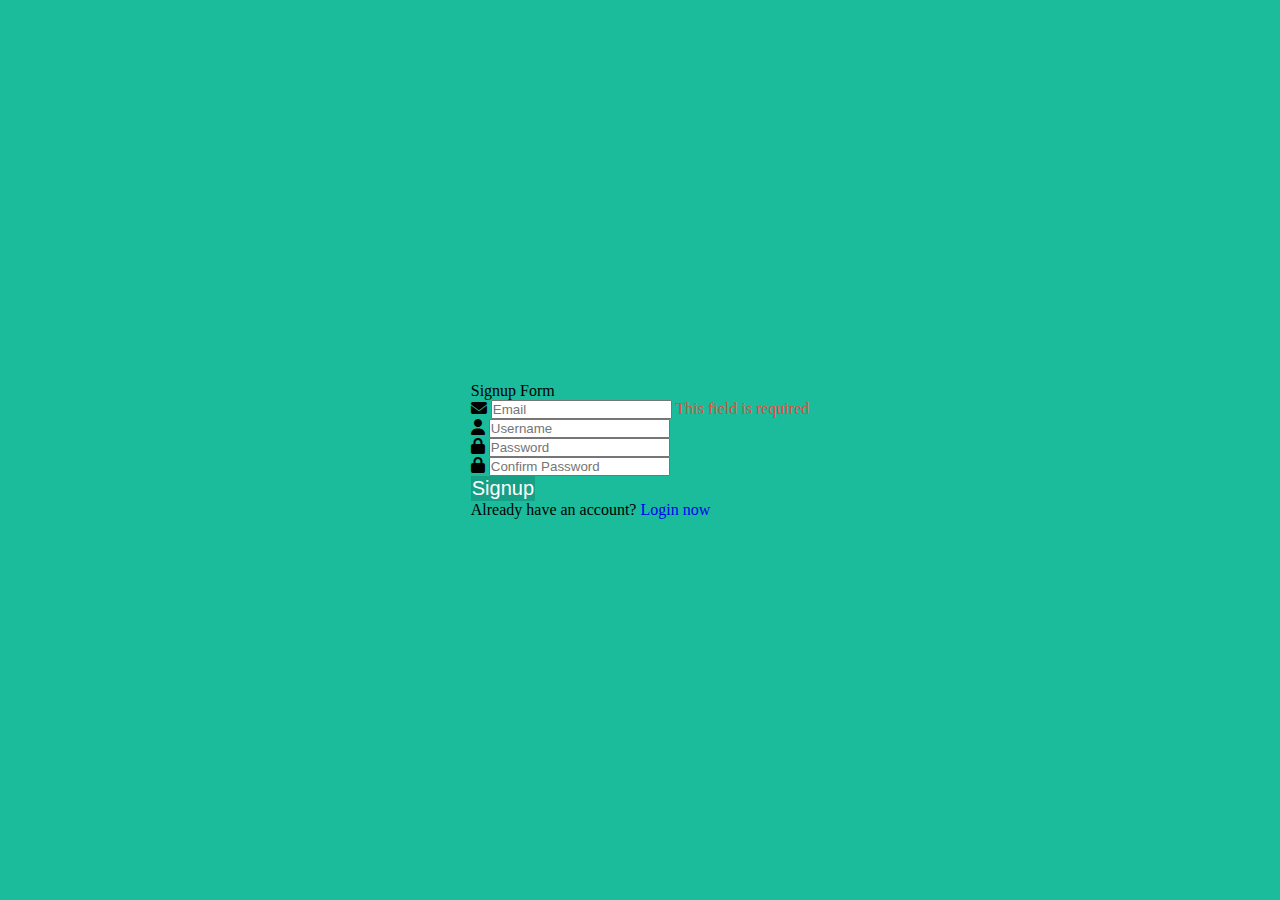
==== Responsive Login Form - 1/signup.html @ a24a49fb "First" ====
<!DOCTYPE html>
<html lang="en">

<head>
    <meta charset="UTF-8">
    <meta http-equiv="X-UA-Compatible" content="IE=edge">
    <meta name="viewport" content="width=device-width, initial-scale=1.0">
    <title>Responsive Signup Form - 1</title>

    <link rel="stylesheet" href="../assets/fontawesome/css/fontawesome.css">
    <link rel="stylesheet" href="../assets/fontawesome/css/brands.css">
    <link rel="stylesheet" href="../assets/fontawesome/css/solid.css">

    <link rel="stylesheet" href="style.css">
</head>

<body>

    <div class="container">
        <div class="wrapper">
            <div class="title"><span>Signup Form</span></div>
            <form action="#" method="post">
                <div class="row">
                    <i class="fa-solid fa-envelope"></i>
                    <input type="text" placeholder="Email">
                    <span class="input-error">This field is required</span>
                </div>
                <div class="row">
                    <i class="fas fa-user"></i>
                    <input type="text" placeholder="Username">
                </div>
                <div class="row">
                    <i class="fas fa-lock"></i>
                    <input type="password" placeholder="Password">
                </div>
                <div class="row">
                    <i class="fas fa-lock"></i>
                    <input type="password" placeholder="Confirm Password">
                </div>
                <div class="row">
                    <input id="form-btn" type="submit" value="Signup">
    
                </div>
    
                <div class="signup-link">
                    Already have an account? <a href="index.html">Login now</a>
                </div>
            </form>
        </div>
    </div>

</body>

</html>
---- assets/fontawesome/css/brands.css ----
/*!
 * Font Awesome Free 6.4.0 by @fontawesome - https://fontawesome.com
 * License - https://fontawesome.com/license/free (Icons: CC BY 4.0, Fonts: SIL OFL 1.1, Code: MIT License)
 * Copyright 2023 Fonticons, Inc.
 */
:root, :host {
  --fa-style-family-brands: 'Font Awesome 6 Brands';
  --fa-font-brands: normal 400 1em/1 'Font Awesome 6 Brands'; }

@font-face {
  font-family: 'Font Awesome 6 Brands';
  font-style: normal;
  font-weight: 400;
  font-display: block;
  src: url("../webfonts/fa-brands-400.woff2") format("woff2"), url("../webfonts/fa-brands-400.ttf") format("truetype"); }

.fab,
.fa-brands {
  font-weight: 400; }

.fa-monero:before {
  content: "\f3d0"; }

.fa-hooli:before {
  content: "\f427"; }

.fa-yelp:before {
  content: "\f1e9"; }

.fa-cc-visa:before {
  content: "\f1f0"; }

.fa-lastfm:before {
  content: "\f202"; }

.fa-shopware:before {
  content: "\f5b5"; }

.fa-creative-commons-nc:before {
  content: "\f4e8"; }

.fa-aws:before {
  content: "\f375"; }

.fa-redhat:before {
  content: "\f7bc"; }

.fa-yoast:before {
  content: "\f2b1"; }

.fa-cloudflare:before {
  content: "\e07d"; }

.fa-ups:before {
  content: "\f7e0"; }

.fa-wpexplorer:before {
  content: "\f2de"; }

.fa-dyalog:before {
  content: "\f399"; }

.fa-bity:before {
  content: "\f37a"; }

.fa-stackpath:before {
  content: "\f842"; }

.fa-buysellads:before {
  content: "\f20d"; }

.fa-first-order:before {
  content: "\f2b0"; }

.fa-modx:before {
  content: "\f285"; }

.fa-guilded:before {
  content: "\e07e"; }

.fa-vnv:before {
  content: "\f40b"; }

.fa-square-js:before {
  content: "\f3b9"; }

.fa-js-square:before {
  content: "\f3b9"; }

.fa-microsoft:before {
  content: "\f3ca"; }

.fa-qq:before {
  content: "\f1d6"; }

.fa-orcid:before {
  content: "\f8d2"; }

.fa-java:before {
  content: "\f4e4"; }

.fa-invision:before {
  content: "\f7b0"; }

.fa-creative-commons-pd-alt:before {
  content: "\f4ed"; }

.fa-centercode:before {
  content: "\f380"; }

.fa-glide-g:before {
  content: "\f2a6"; }

.fa-drupal:before {
  content: "\f1a9"; }

.fa-hire-a-helper:before {
  content: "\f3b0"; }

.fa-creative-commons-by:before {
  content: "\f4e7"; }

.fa-unity:before {
  content: "\e049"; }

.fa-whmcs:before {
  content: "\f40d"; }

.fa-rocketchat:before {
  content: "\f3e8"; }

.fa-vk:before {
  content: "\f189"; }

.fa-untappd:before {
  content: "\f405"; }

.fa-mailchimp:before {
  content: "\f59e"; }

.fa-css3-alt:before {
  content: "\f38b"; }

.fa-square-reddit:before {
  content: "\f1a2"; }

.fa-reddit-square:before {
  content: "\f1a2"; }

.fa-vimeo-v:before {
  content: "\f27d"; }

.fa-contao:before {
  content: "\f26d"; }

.fa-square-font-awesome:before {
  content: "\e5ad"; }

.fa-deskpro:before {
  content: "\f38f"; }

.fa-sistrix:before {
  content: "\f3ee"; }

.fa-square-instagram:before {
  content: "\e055"; }

.fa-instagram-square:before {
  content: "\e055"; }

.fa-battle-net:before {
  content: "\f835"; }

.fa-the-red-yeti:before {
  content: "\f69d"; }

.fa-square-hacker-news:before {
  content: "\f3af"; }

.fa-hacker-news-square:before {
  content: "\f3af"; }

.fa-edge:before {
  content: "\f282"; }

.fa-napster:before {
  content: "\f3d2"; }

.fa-square-snapchat:before {
  content: "\f2ad"; }

.fa-snapchat-square:before {
  content: "\f2ad"; }

.fa-google-plus-g:before {
  content: "\f0d5"; }

.fa-artstation:before {
  content: "\f77a"; }

.fa-markdown:before {
  content: "\f60f"; }

.fa-sourcetree:before {
  content: "\f7d3"; }

.fa-google-plus:before {
  content: "\f2b3"; }

.fa-diaspora:before {
  content: "\f791"; }

.fa-foursquare:before {
  content: "\f180"; }

.fa-stack-overflow:before {
  content: "\f16c"; }

.fa-github-alt:before {
  content: "\f113"; }

.fa-phoenix-squadron:before {
  content: "\f511"; }

.fa-pagelines:before {
  content: "\f18c"; }

.fa-algolia:before {
  content: "\f36c"; }

.fa-red-river:before {
  content: "\f3e3"; }

.fa-creative-commons-sa:before {
  content: "\f4ef"; }

.fa-safari:before {
  content: "\f267"; }

.fa-google:before {
  content: "\f1a0"; }

.fa-square-font-awesome-stroke:before {
  content: "\f35c"; }

.fa-font-awesome-alt:before {
  content: "\f35c"; }

.fa-atlassian:before {
  content: "\f77b"; }

.fa-linkedin-in:before {
  content: "\f0e1"; }

.fa-digital-ocean:before {
  content: "\f391"; }

.fa-nimblr:before {
  content: "\f5a8"; }

.fa-chromecast:before {
  content: "\f838"; }

.fa-evernote:before {
  content: "\f839"; }

.fa-hacker-news:before {
  content: "\f1d4"; }

.fa-creative-commons-sampling:before {
  content: "\f4f0"; }

.fa-adversal:before {
  content: "\f36a"; }

.fa-creative-commons:before {
  content: "\f25e"; }

.fa-watchman-monitoring:before {
  content: "\e087"; }

.fa-fonticons:before {
  content: "\f280"; }

.fa-weixin:before {
  content: "\f1d7"; }

.fa-shirtsinbulk:before {
  content: "\f214"; }

.fa-codepen:before {
  content: "\f1cb"; }

.fa-git-alt:before {
  content: "\f841"; }

.fa-lyft:before {
  content: "\f3c3"; }

.fa-rev:before {
  content: "\f5b2"; }

.fa-windows:before {
  content: "\f17a"; }

.fa-wizards-of-the-coast:before {
  content: "\f730"; }

.fa-square-viadeo:before {
  content: "\f2aa"; }

.fa-viadeo-square:before {
  content: "\f2aa"; }

.fa-meetup:before {
  content: "\f2e0"; }

.fa-centos:before {
  content: "\f789"; }

.fa-adn:before {
  content: "\f170"; }

.fa-cloudsmith:before {
  content: "\f384"; }

.fa-pied-piper-alt:before {
  content: "\f1a8"; }

.fa-square-dribbble:before {
  content: "\f397"; }

.fa-dribbble-square:before {
  content: "\f397"; }

.fa-codiepie:before {
  content: "\f284"; }

.fa-node:before {
  content: "\f419"; }

.fa-mix:before {
  content: "\f3cb"; }

.fa-steam:before {
  content: "\f1b6"; }

.fa-cc-apple-pay:before {
  content: "\f416"; }

.fa-scribd:before {
  content: "\f28a"; }

.fa-openid:before {
  content: "\f19b"; }

.fa-instalod:before {
  content: "\e081"; }

.fa-expeditedssl:before {
  content: "\f23e"; }

.fa-sellcast:before {
  content: "\f2da"; }

.fa-square-twitter:before {
  content: "\f081"; }

.fa-twitter-square:before {
  content: "\f081"; }

.fa-r-project:before {
  content: "\f4f7"; }

.fa-delicious:before {
  content: "\f1a5"; }

.fa-freebsd:before {
  content: "\f3a4"; }

.fa-vuejs:before {
  content: "\f41f"; }

.fa-accusoft:before {
  content: "\f369"; }

.fa-ioxhost:before {
  content: "\f208"; }

.fa-fonticons-fi:before {
  content: "\f3a2"; }

.fa-app-store:before {
  content: "\f36f"; }

.fa-cc-mastercard:before {
  content: "\f1f1"; }

.fa-itunes-note:before {
  content: "\f3b5"; }

.fa-golang:before {
  content: "\e40f"; }

.fa-kickstarter:before {
  content: "\f3bb"; }

.fa-grav:before {
  content: "\f2d6"; }

.fa-weibo:before {
  content: "\f18a"; }

.fa-uncharted:before {
  content: "\e084"; }

.fa-firstdraft:before {
  content: "\f3a1"; }

.fa-square-youtube:before {
  content: "\f431"; }

.fa-youtube-square:before {
  content: "\f431"; }

.fa-wikipedia-w:before {
  content: "\f266"; }

.fa-wpressr:before {
  content: "\f3e4"; }

.fa-rendact:before {
  content: "\f3e4"; }

.fa-angellist:before {
  content: "\f209"; }

.fa-galactic-republic:before {
  content: "\f50c"; }

.fa-nfc-directional:before {
  content: "\e530"; }

.fa-skype:before {
  content: "\f17e"; }

.fa-joget:before {
  content: "\f3b7"; }

.fa-fedora:before {
  content: "\f798"; }

.fa-stripe-s:before {
  content: "\f42a"; }

.fa-meta:before {
  content: "\e49b"; }

.fa-laravel:before {
  content: "\f3bd"; }

.fa-hotjar:before {
  content: "\f3b1"; }

.fa-bluetooth-b:before {
  content: "\f294"; }

.fa-sticker-mule:before {
  content: "\f3f7"; }

.fa-creative-commons-zero:before {
  content: "\f4f3"; }

.fa-hips:before {
  content: "\f452"; }

.fa-behance:before {
  content: "\f1b4"; }

.fa-reddit:before {
  content: "\f1a1"; }

.fa-discord:before {
  content: "\f392"; }

.fa-chrome:before {
  content: "\f268"; }

.fa-app-store-ios:before {
  content: "\f370"; }

.fa-cc-discover:before {
  content: "\f1f2"; }

.fa-wpbeginner:before {
  content: "\f297"; }

.fa-confluence:before {
  content: "\f78d"; }

.fa-mdb:before {
  content: "\f8ca"; }

.fa-dochub:before {
  content: "\f394"; }

.fa-accessible-icon:before {
  content: "\f368"; }

.fa-ebay:before {
  content: "\f4f4"; }

.fa-amazon:before {
  content: "\f270"; }

.fa-unsplash:before {
  content: "\e07c"; }

.fa-yarn:before {
  content: "\f7e3"; }

.fa-square-steam:before {
  content: "\f1b7"; }

.fa-steam-square:before {
  content: "\f1b7"; }

.fa-500px:before {
  content: "\f26e"; }

.fa-square-vimeo:before {
  content: "\f194"; }

.fa-vimeo-square:before {
  content: "\f194"; }

.fa-asymmetrik:before {
  content: "\f372"; }

.fa-font-awesome:before {
  content: "\f2b4"; }

.fa-font-awesome-flag:before {
  content: "\f2b4"; }

.fa-font-awesome-logo-full:before {
  content: "\f2b4"; }

.fa-gratipay:before {
  content: "\f184"; }

.fa-apple:before {
  content: "\f179"; }

.fa-hive:before {
  content: "\e07f"; }

.fa-gitkraken:before {
  content: "\f3a6"; }

.fa-keybase:before {
  content: "\f4f5"; }

.fa-apple-pay:before {
  content: "\f415"; }

.fa-padlet:before {
  content: "\e4a0"; }

.fa-amazon-pay:before {
  content: "\f42c"; }

.fa-square-github:before {
  content: "\f092"; }

.fa-github-square:before {
  content: "\f092"; }

.fa-stumbleupon:before {
  content: "\f1a4"; }

.fa-fedex:before {
  content: "\f797"; }

.fa-phoenix-framework:before {
  content: "\f3dc"; }

.fa-shopify:before {
  content: "\e057"; }

.fa-neos:before {
  content: "\f612"; }

.fa-hackerrank:before {
  content: "\f5f7"; }

.fa-researchgate:before {
  content: "\f4f8"; }

.fa-swift:before {
  content: "\f8e1"; }

.fa-angular:before {
  content: "\f420"; }

.fa-speakap:before {
  content: "\f3f3"; }

.fa-angrycreative:before {
  content: "\f36e"; }

.fa-y-combinator:before {
  content: "\f23b"; }

.fa-empire:before {
  content: "\f1d1"; }

.fa-envira:before {
  content: "\f299"; }

.fa-square-gitlab:before {
  content: "\e5ae"; }

.fa-gitlab-square:before {
  content: "\e5ae"; }

.fa-studiovinari:before {
  content: "\f3f8"; }

.fa-pied-piper:before {
  content: "\f2ae"; }

.fa-wordpress:before {
  content: "\f19a"; }

.fa-product-hunt:before {
  content: "\f288"; }

.fa-firefox:before {
  content: "\f269"; }

.fa-linode:before {
  content: "\f2b8"; }

.fa-goodreads:before {
  content: "\f3a8"; }

.fa-square-odnoklassniki:before {
  content: "\f264"; }

.fa-odnoklassniki-square:before {
  content: "\f264"; }

.fa-jsfiddle:before {
  content: "\f1cc"; }

.fa-sith:before {
  content: "\f512"; }

.fa-themeisle:before {
  content: "\f2b2"; }

.fa-page4:before {
  content: "\f3d7"; }

.fa-hashnode:before {
  content: "\e499"; }

.fa-react:before {
  content: "\f41b"; }

.fa-cc-paypal:before {
  content: "\f1f4"; }

.fa-squarespace:before {
  content: "\f5be"; }

.fa-cc-stripe:before {
  content: "\f1f5"; }

.fa-creative-commons-share:before {
  content: "\f4f2"; }

.fa-bitcoin:before {
  content: "\f379"; }

.fa-keycdn:before {
  content: "\f3ba"; }

.fa-opera:before {
  content: "\f26a"; }

.fa-itch-io:before {
  content: "\f83a"; }

.fa-umbraco:before {
  content: "\f8e8"; }

.fa-galactic-senate:before {
  content: "\f50d"; }

.fa-ubuntu:before {
  content: "\f7df"; }

.fa-draft2digital:before {
  content: "\f396"; }

.fa-stripe:before {
  content: "\f429"; }

.fa-houzz:before {
  content: "\f27c"; }

.fa-gg:before {
  content: "\f260"; }

.fa-dhl:before {
  content: "\f790"; }

.fa-square-pinterest:before {
  content: "\f0d3"; }

.fa-pinterest-square:before {
  content: "\f0d3"; }

.fa-xing:before {
  content: "\f168"; }

.fa-blackberry:before {
  content: "\f37b"; }

.fa-creative-commons-pd:before {
  content: "\f4ec"; }

.fa-playstation:before {
  content: "\f3df"; }

.fa-quinscape:before {
  content: "\f459"; }

.fa-less:before {
  content: "\f41d"; }

.fa-blogger-b:before {
  content: "\f37d"; }

.fa-opencart:before {
  content: "\f23d"; }

.fa-vine:before {
  content: "\f1ca"; }

.fa-paypal:before {
  content: "\f1ed"; }

.fa-gitlab:before {
  content: "\f296"; }

.fa-typo3:before {
  content: "\f42b"; }

.fa-reddit-alien:before {
  content: "\f281"; }

.fa-yahoo:before {
  content: "\f19e"; }

.fa-dailymotion:before {
  content: "\e052"; }

.fa-affiliatetheme:before {
  content: "\f36b"; }

.fa-pied-piper-pp:before {
  content: "\f1a7"; }

.fa-bootstrap:before {
  content: "\f836"; }

.fa-odnoklassniki:before {
  content: "\f263"; }

.fa-nfc-symbol:before {
  content: "\e531"; }

.fa-ethereum:before {
  content: "\f42e"; }

.fa-speaker-deck:before {
  content: "\f83c"; }

.fa-creative-commons-nc-eu:before {
  content: "\f4e9"; }

.fa-patreon:before {
  content: "\f3d9"; }

.fa-avianex:before {
  content: "\f374"; }

.fa-ello:before {
  content: "\f5f1"; }

.fa-gofore:before {
  content: "\f3a7"; }

.fa-bimobject:before {
  content: "\f378"; }

.fa-facebook-f:before {
  content: "\f39e"; }

.fa-square-google-plus:before {
  content: "\f0d4"; }

.fa-google-plus-square:before {
  content: "\f0d4"; }

.fa-mandalorian:before {
  content: "\f50f"; }

.fa-first-order-alt:before {
  content: "\f50a"; }

.fa-osi:before {
  content: "\f41a"; }

.fa-google-wallet:before {
  content: "\f1ee"; }

.fa-d-and-d-beyond:before {
  content: "\f6ca"; }

.fa-periscope:before {
  content: "\f3da"; }

.fa-fulcrum:before {
  content: "\f50b"; }

.fa-cloudscale:before {
  content: "\f383"; }

.fa-forumbee:before {
  content: "\f211"; }

.fa-mizuni:before {
  content: "\f3cc"; }

.fa-schlix:before {
  content: "\f3ea"; }

.fa-square-xing:before {
  content: "\f169"; }

.fa-xing-square:before {
  content: "\f169"; }

.fa-bandcamp:before {
  content: "\f2d5"; }

.fa-wpforms:before {
  content: "\f298"; }

.fa-cloudversify:before {
  content: "\f385"; }

.fa-usps:before {
  content: "\f7e1"; }

.fa-megaport:before {
  content: "\f5a3"; }

.fa-magento:before {
  content: "\f3c4"; }

.fa-spotify:before {
  content: "\f1bc"; }

.fa-optin-monster:before {
  content: "\f23c"; }

.fa-fly:before {
  content: "\f417"; }

.fa-aviato:before {
  content: "\f421"; }

.fa-itunes:before {
  content: "\f3b4"; }

.fa-cuttlefish:before {
  content: "\f38c"; }

.fa-blogger:before {
  content: "\f37c"; }

.fa-flickr:before {
  content: "\f16e"; }

.fa-viber:before {
  content: "\f409"; }

.fa-soundcloud:before {
  content: "\f1be"; }

.fa-digg:before {
  content: "\f1a6"; }

.fa-tencent-weibo:before {
  content: "\f1d5"; }

.fa-symfony:before {
  content: "\f83d"; }

.fa-maxcdn:before {
  content: "\f136"; }

.fa-etsy:before {
  content: "\f2d7"; }

.fa-facebook-messenger:before {
  content: "\f39f"; }

.fa-audible:before {
  content: "\f373"; }

.fa-think-peaks:before {
  content: "\f731"; }

.fa-bilibili:before {
  content: "\e3d9"; }

.fa-erlang:before {
  content: "\f39d"; }

.fa-cotton-bureau:before {
  content: "\f89e"; }

.fa-dashcube:before {
  content: "\f210"; }

.fa-42-group:before {
  content: "\e080"; }

.fa-innosoft:before {
  content: "\e080"; }

.fa-stack-exchange:before {
  content: "\f18d"; }

.fa-elementor:before {
  content: "\f430"; }

.fa-square-pied-piper:before {
  content: "\e01e"; }

.fa-pied-piper-square:before {
  content: "\e01e"; }

.fa-creative-commons-nd:before {
  content: "\f4eb"; }

.fa-palfed:before {
  content: "\f3d8"; }

.fa-superpowers:before {
  content: "\f2dd"; }

.fa-resolving:before {
  content: "\f3e7"; }

.fa-xbox:before {
  content: "\f412"; }

.fa-searchengin:before {
  content: "\f3eb"; }

.fa-tiktok:before {
  content: "\e07b"; }

.fa-square-facebook:before {
  content: "\f082"; }

.fa-facebook-square:before {
  content: "\f082"; }

.fa-renren:before {
  content: "\f18b"; }

.fa-linux:before {
  content: "\f17c"; }

.fa-glide:before {
  content: "\f2a5"; }

.fa-linkedin:before {
  content: "\f08c"; }

.fa-hubspot:before {
  content: "\f3b2"; }

.fa-deploydog:before {
  content: "\f38e"; }

.fa-twitch:before {
  content: "\f1e8"; }

.fa-ravelry:before {
  content: "\f2d9"; }

.fa-mixer:before {
  content: "\e056"; }

.fa-square-lastfm:before {
  content: "\f203"; }

.fa-lastfm-square:before {
  content: "\f203"; }

.fa-vimeo:before {
  content: "\f40a"; }

.fa-mendeley:before {
  content: "\f7b3"; }

.fa-uniregistry:before {
  content: "\f404"; }

.fa-figma:before {
  content: "\f799"; }

.fa-creative-commons-remix:before {
  content: "\f4ee"; }

.fa-cc-amazon-pay:before {
  content: "\f42d"; }

.fa-dropbox:before {
  content: "\f16b"; }

.fa-instagram:before {
  content: "\f16d"; }

.fa-cmplid:before {
  content: "\e360"; }

.fa-facebook:before {
  content: "\f09a"; }

.fa-gripfire:before {
  content: "\f3ac"; }

.fa-jedi-order:before {
  content: "\f50e"; }

.fa-uikit:before {
  content: "\f403"; }

.fa-fort-awesome-alt:before {
  content: "\f3a3"; }

.fa-phabricator:before {
  content: "\f3db"; }

.fa-ussunnah:before {
  content: "\f407"; }

.fa-earlybirds:before {
  content: "\f39a"; }

.fa-trade-federation:before {
  content: "\f513"; }

.fa-autoprefixer:before {
  content: "\f41c"; }

.fa-whatsapp:before {
  content: "\f232"; }

.fa-slideshare:before {
  content: "\f1e7"; }

.fa-google-play:before {
  content: "\f3ab"; }

.fa-viadeo:before {
  content: "\f2a9"; }

.fa-line:before {
  content: "\f3c0"; }

.fa-google-drive:before {
  content: "\f3aa"; }

.fa-servicestack:before {
  content: "\f3ec"; }

.fa-simplybuilt:before {
  content: "\f215"; }

.fa-bitbucket:before {
  content: "\f171"; }

.fa-imdb:before {
  content: "\f2d8"; }

.fa-deezer:before {
  content: "\e077"; }

.fa-raspberry-pi:before {
  content: "\f7bb"; }

.fa-jira:before {
  content: "\f7b1"; }

.fa-docker:before {
  content: "\f395"; }

.fa-screenpal:before {
  content: "\e570"; }

.fa-bluetooth:before {
  content: "\f293"; }

.fa-gitter:before {
  content: "\f426"; }

.fa-d-and-d:before {
  content: "\f38d"; }

.fa-microblog:before {
  content: "\e01a"; }

.fa-cc-diners-club:before {
  content: "\f24c"; }

.fa-gg-circle:before {
  content: "\f261"; }

.fa-pied-piper-hat:before {
  content: "\f4e5"; }

.fa-kickstarter-k:before {
  content: "\f3bc"; }

.fa-yandex:before {
  content: "\f413"; }

.fa-readme:before {
  content: "\f4d5"; }

.fa-html5:before {
  content: "\f13b"; }

.fa-sellsy:before {
  content: "\f213"; }

.fa-sass:before {
  content: "\f41e"; }

.fa-wirsindhandwerk:before {
  content: "\e2d0"; }

.fa-wsh:before {
  content: "\e2d0"; }

.fa-buromobelexperte:before {
  content: "\f37f"; }

.fa-salesforce:before {
  content: "\f83b"; }

.fa-octopus-deploy:before {
  content: "\e082"; }

.fa-medapps:before {
  content: "\f3c6"; }

.fa-ns8:before {
  content: "\f3d5"; }

.fa-pinterest-p:before {
  content: "\f231"; }

.fa-apper:before {
  content: "\f371"; }

.fa-fort-awesome:before {
  content: "\f286"; }

.fa-waze:before {
  content: "\f83f"; }

.fa-cc-jcb:before {
  content: "\f24b"; }

.fa-snapchat:before {
  content: "\f2ab"; }

.fa-snapchat-ghost:before {
  content: "\f2ab"; }

.fa-fantasy-flight-games:before {
  content: "\f6dc"; }

.fa-rust:before {
  content: "\e07a"; }

.fa-wix:before {
  content: "\f5cf"; }

.fa-square-behance:before {
  content: "\f1b5"; }

.fa-behance-square:before {
  content: "\f1b5"; }

.fa-supple:before {
  content: "\f3f9"; }

.fa-rebel:before {
  content: "\f1d0"; }

.fa-css3:before {
  content: "\f13c"; }

.fa-staylinked:before {
  content: "\f3f5"; }

.fa-kaggle:before {
  content: "\f5fa"; }

.fa-space-awesome:before {
  content: "\e5ac"; }

.fa-deviantart:before {
  content: "\f1bd"; }

.fa-cpanel:before {
  content: "\f388"; }

.fa-goodreads-g:before {
  content: "\f3a9"; }

.fa-square-git:before {
  content: "\f1d2"; }

.fa-git-square:before {
  content: "\f1d2"; }

.fa-square-tumblr:before {
  content: "\f174"; }

.fa-tumblr-square:before {
  content: "\f174"; }

.fa-trello:before {
  content: "\f181"; }

.fa-creative-commons-nc-jp:before {
  content: "\f4ea"; }

.fa-get-pocket:before {
  content: "\f265"; }

.fa-perbyte:before {
  content: "\e083"; }

.fa-grunt:before {
  content: "\f3ad"; }

.fa-weebly:before {
  content: "\f5cc"; }

.fa-connectdevelop:before {
  content: "\f20e"; }

.fa-leanpub:before {
  content: "\f212"; }

.fa-black-tie:before {
  content: "\f27e"; }

.fa-themeco:before {
  content: "\f5c6"; }

.fa-python:before {
  content: "\f3e2"; }

.fa-android:before {
  content: "\f17b"; }

.fa-bots:before {
  content: "\e340"; }

.fa-free-code-camp:before {
  content: "\f2c5"; }

.fa-hornbill:before {
  content: "\f592"; }

.fa-js:before {
  content: "\f3b8"; }

.fa-ideal:before {
  content: "\e013"; }

.fa-git:before {
  content: "\f1d3"; }

.fa-dev:before {
  content: "\f6cc"; }

.fa-sketch:before {
  content: "\f7c6"; }

.fa-yandex-international:before {
  content: "\f414"; }

.fa-cc-amex:before {
  content: "\f1f3"; }

.fa-uber:before {
  content: "\f402"; }

.fa-github:before {
  content: "\f09b"; }

.fa-php:before {
  content: "\f457"; }

.fa-alipay:before {
  content: "\f642"; }

.fa-youtube:before {
  content: "\f167"; }

.fa-skyatlas:before {
  content: "\f216"; }

.fa-firefox-browser:before {
  content: "\e007"; }

.fa-replyd:before {
  content: "\f3e6"; }

.fa-suse:before {
  content: "\f7d6"; }

.fa-jenkins:before {
  content: "\f3b6"; }

.fa-twitter:before {
  content: "\f099"; }

.fa-rockrms:before {
  content: "\f3e9"; }

.fa-pinterest:before {
  content: "\f0d2"; }

.fa-buffer:before {
  content: "\f837"; }

.fa-npm:before {
  content: "\f3d4"; }

.fa-yammer:before {
  content: "\f840"; }

.fa-btc:before {
  content: "\f15a"; }

.fa-dribbble:before {
  content: "\f17d"; }

.fa-stumbleupon-circle:before {
  content: "\f1a3"; }

.fa-internet-explorer:before {
  content: "\f26b"; }

.fa-stubber:before {
  content: "\e5c7"; }

.fa-telegram:before {
  content: "\f2c6"; }

.fa-telegram-plane:before {
  content: "\f2c6"; }

.fa-old-republic:before {
  content: "\f510"; }

.fa-odysee:before {
  content: "\e5c6"; }

.fa-square-whatsapp:before {
  content: "\f40c"; }

.fa-whatsapp-square:before {
  content: "\f40c"; }

.fa-node-js:before {
  content: "\f3d3"; }

.fa-edge-legacy:before {
  content: "\e078"; }

.fa-slack:before {
  content: "\f198"; }

.fa-slack-hash:before {
  content: "\f198"; }

.fa-medrt:before {
  content: "\f3c8"; }

.fa-usb:before {
  content: "\f287"; }

.fa-tumblr:before {
  content: "\f173"; }

.fa-vaadin:before {
  content: "\f408"; }

.fa-quora:before {
  content: "\f2c4"; }

.fa-reacteurope:before {
  content: "\f75d"; }

.fa-medium:before {
  content: "\f23a"; }

.fa-medium-m:before {
  content: "\f23a"; }

.fa-amilia:before {
  content: "\f36d"; }

.fa-mixcloud:before {
  content: "\f289"; }

.fa-flipboard:before {
  content: "\f44d"; }

.fa-viacoin:before {
  content: "\f237"; }

.fa-critical-role:before {
  content: "\f6c9"; }

.fa-sitrox:before {
  content: "\e44a"; }

.fa-discourse:before {
  content: "\f393"; }

.fa-joomla:before {
  content: "\f1aa"; }

.fa-mastodon:before {
  content: "\f4f6"; }

.fa-airbnb:before {
  content: "\f834"; }

.fa-wolf-pack-battalion:before {
  content: "\f514"; }

.fa-buy-n-large:before {
  content: "\f8a6"; }

.fa-gulp:before {
  content: "\f3ae"; }

.fa-creative-commons-sampling-plus:before {
  content: "\f4f1"; }

.fa-strava:before {
  content: "\f428"; }

.fa-ember:before {
  content: "\f423"; }

.fa-canadian-maple-leaf:before {
  content: "\f785"; }

.fa-teamspeak:before {
  content: "\f4f9"; }

.fa-pushed:before {
  content: "\f3e1"; }

.fa-wordpress-simple:before {
  content: "\f411"; }

.fa-nutritionix:before {
  content: "\f3d6"; }

.fa-wodu:before {
  content: "\e088"; }

.fa-google-pay:before {
  content: "\e079"; }

.fa-intercom:before {
  content: "\f7af"; }

.fa-zhihu:before {
  content: "\f63f"; }

.fa-korvue:before {
  content: "\f42f"; }

.fa-pix:before {
  content: "\e43a"; }

.fa-steam-symbol:before {
  content: "\f3f6"; }
---- assets/fontawesome/css/solid.css ----
/*!
 * Font Awesome Free 6.4.0 by @fontawesome - https://fontawesome.com
 * License - https://fontawesome.com/license/free (Icons: CC BY 4.0, Fonts: SIL OFL 1.1, Code: MIT License)
 * Copyright 2023 Fonticons, Inc.
 */
:root, :host {
  --fa-style-family-classic: 'Font Awesome 6 Free';
  --fa-font-solid: normal 900 1em/1 'Font Awesome 6 Free'; }

@font-face {
  font-family: 'Font Awesome 6 Free';
  font-style: normal;
  font-weight: 900;
  font-display: block;
  src: url("../webfonts/fa-solid-900.woff2") format("woff2"), url("../webfonts/fa-solid-900.ttf") format("truetype"); }

.fas,
.fa-solid {
  font-weight: 900; }
---- Responsive Login Form - 1/style.css ----
*{
    margin: 0;
    padding: 0;
    box-sizing: border-box;
    text-decoration: none;
}

body{
    /* overflow: hidden; */
    background: #1abc9c;
    height: 100vh;
    display: grid;
    place-items: center;
}

.form-container{
    max-width: 440px;
    place-items: center;
    padding: 0 20px;
    /* margin: 170px auto; */
    margin: auto;
}

.form-wrapper{
    width: 100%;
    background: #fff;
    border-radius: 5px;
}

.form-wrapper .form-title{
    line-height: 90px;
    background: #16a085;
    text-align: center;
    border-radius: 5px 5px 0 0;
    color: #fff;
    font-size: 25px;
    font-weight: 600;
}

.form-wrapper form{
    padding: 30px 25px 25px 25px;
}

.form-wrapper form .form-row{
    height: 45px;
    margin-bottom: 20px;
    position: relative;
}

.form-wrapper form .form-row input{
    height: 100%;
    width: 100%;
    padding-left: 60px;
    outline: none;
    border: 1px solid #ccc;
    border-radius: 5px;
    font-size: 16px;
}

.form-wrapper form .form-row input:focus{
    border-color: #16a085;
    box-shadow: inset 0px 0px 2px 2px rgba(26, 188, 156, 0.25);
    transition: 0.3s;
}

.form-wrapper form .form-row i{
    position: absolute;
    width: 47px;
    height: 100%;
    background: #16a085;
    border: 1px solid #16a085;
    display: flex;
    align-items: center;
    justify-content: center;
    color: #fff;
    font-size: 18px;
    border-radius: 5px 0 0 5px;
}

.form-wrapper form .pass{
    margin: -8px 0 20px 0;
}

.input-error{
    color: #e74c3c;
    margin-bottom: 10px;
}

.form-wrapper form .pass a{
    color: #16a085;
    transition: 0.3s;
    font-size: 17px;
}

.form-wrapper form .pass a:hover{
    text-decoration: underline;
}

#form-btn{
    padding-left: 0;
    background: #16a085;
    border: 1px solid #16a085;
    cursor: pointer;
    color: #fff;
    font-size: 20px;
    font-weight: 500;
    transition: 0.3s;
}

#form-btn:hover{
    background: #12867f;
}

.form-wrapper form .signup-link{
    text-align: center;
    margin-top: 20px;
    font-size: 18px;
}

.form-wrapper form .signup-link a{
    color: #16a085;
    transition: 0.3s;
}

.form-wrapper form .signup-link a:hover{
    text-decoration: underline;
}
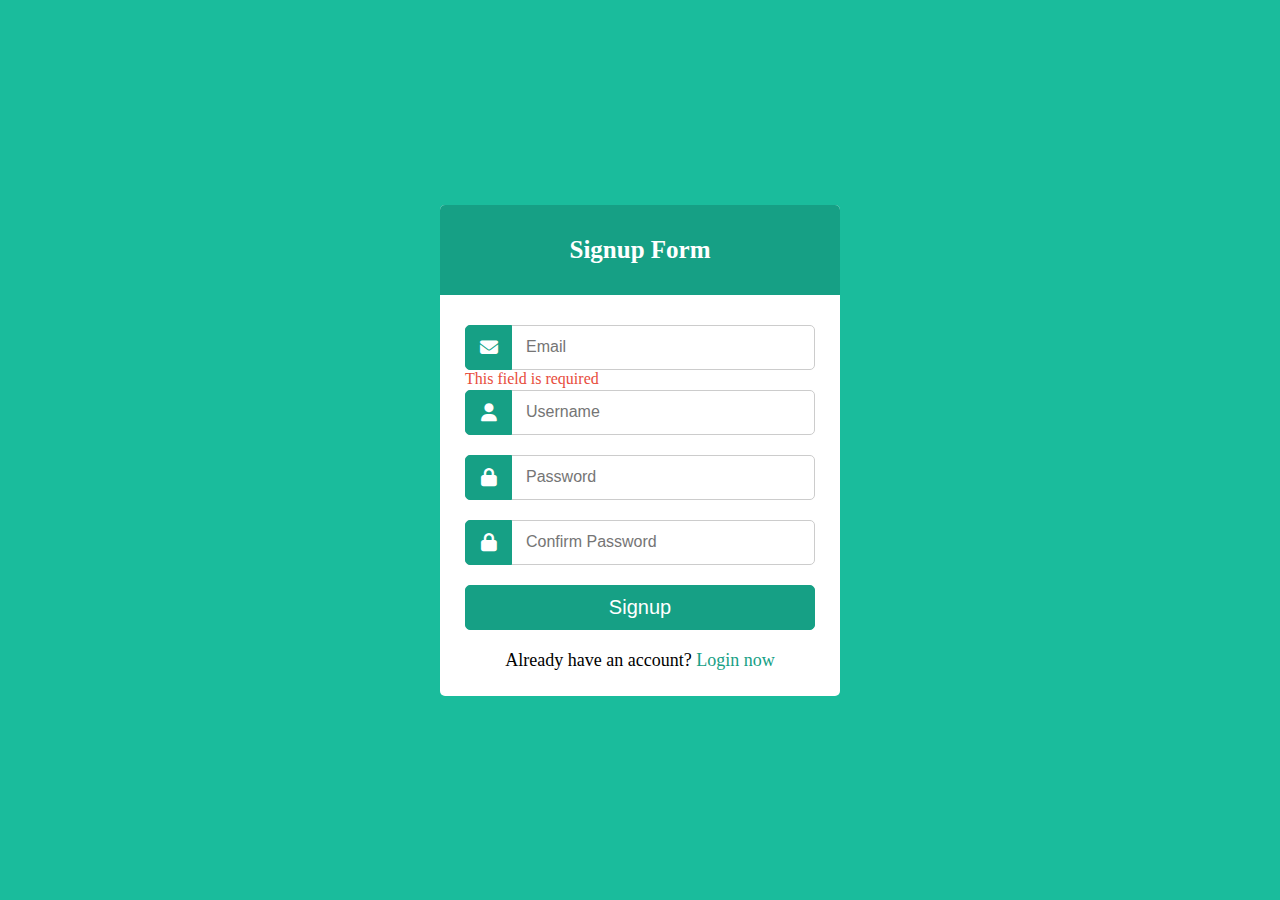
==== commit 6e727121: "Update signup.html" ====
--- a/Responsive Login Form - 1/signup.html
+++ b/Responsive Login Form - 1/signup.html
@@ -16,34 +16,34 @@
 
 <body>
 
-    <div class="container">
-        <div class="wrapper">
-            <div class="title"><span>Signup Form</span></div>
+    <div class="form-container">
+        <div class="form-wrapper">
+            <div class="form-title"><span>Signup Form</span></div>
             <form action="#" method="post">
-                <div class="row">
+                <div class="form-row">
                     <i class="fa-solid fa-envelope"></i>
                     <input type="text" placeholder="Email">
                     <span class="input-error">This field is required</span>
                 </div>
-                <div class="row">
+                <div class="form-row">
                     <i class="fas fa-user"></i>
                     <input type="text" placeholder="Username">
                 </div>
-                <div class="row">
+                <div class="form-row">
                     <i class="fas fa-lock"></i>
                     <input type="password" placeholder="Password">
                 </div>
-                <div class="row">
+                <div class="form-row">
                     <i class="fas fa-lock"></i>
                     <input type="password" placeholder="Confirm Password">
                 </div>
-                <div class="row">
+                <div class="form-row">
                     <input id="form-btn" type="submit" value="Signup">
     
                 </div>
     
                 <div class="signup-link">
-                    Already have an account? <a href="index.html">Login now</a>
+                    Already have an account? <a href="login.html">Login now</a>
                 </div>
             </form>
         </div>
@@ -51,4 +51,4 @@
 
 </body>
 
-</html>+</html>
